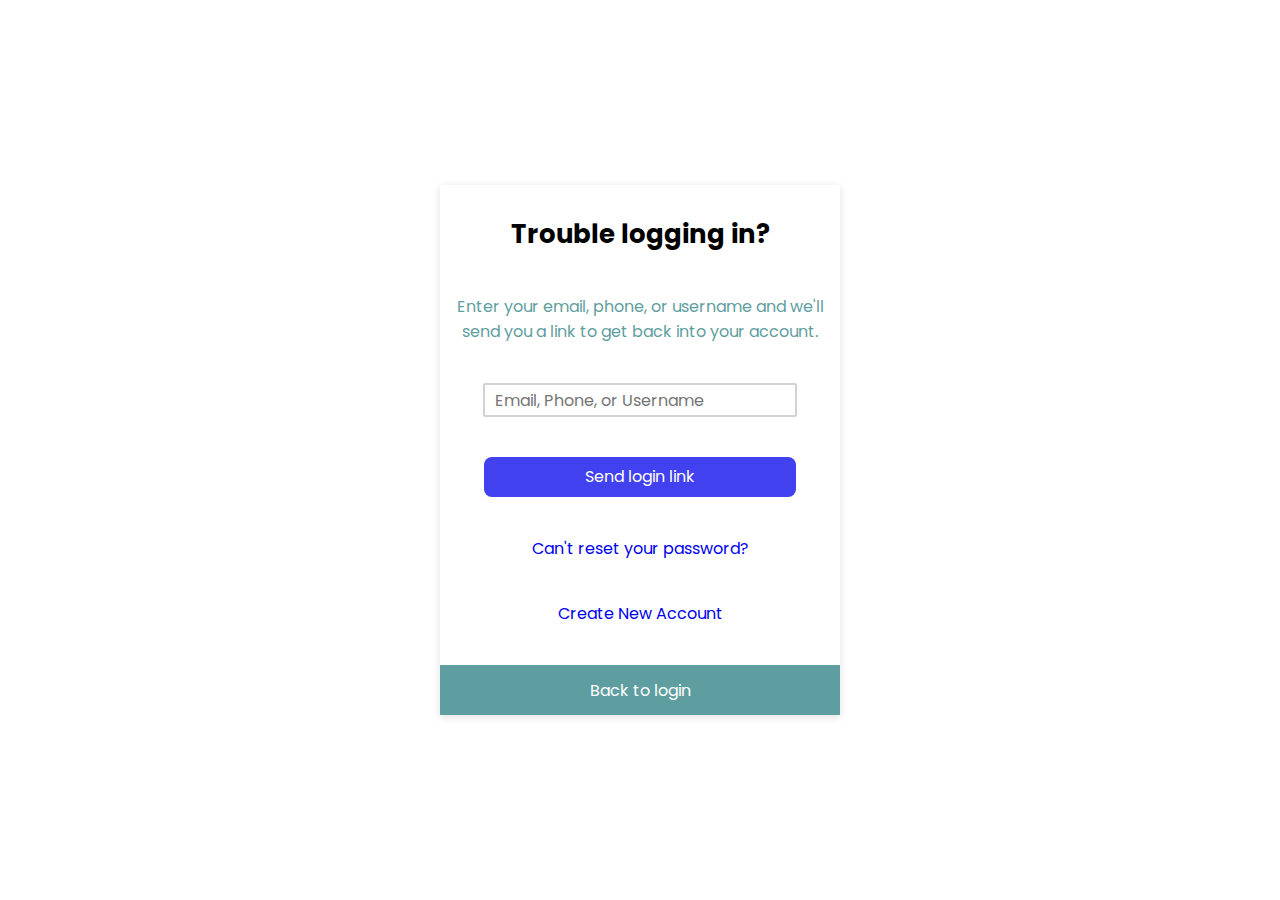
==== pages/forgotPassword.html @ a38f3e36 "added everything initaly" ====
<!DOCTYPE html>
<html lang="en">
    <head>
        <meta charset="UTF-8">
        <meta name="viewport" content="width=device-width, initial-scale=1.0">
        <link rel="stylesheet" href="../style/forgotPassword/forgotPassword.css">
        <title>Forgot Password</title>
    </head>
    <body>
        <div class="forgotPasswordContainer">
            <h1>Trouble logging in?</h1>
            <p>Enter your email, phone, or username and we'll send you a link to
                get back into your account.
            </p>
            <input type="text" class="forgotPasswordInput"
                placeholder="Email, Phone, or Username">
            <button class="sendLoginLinkButton">Send login link</button>
            <a href="#" class="cantResetLink">Can't reset your password?</a>
            <a href="./signUp.html" class="createNewAccountLink">Create New
                Account</a>
            <div class="loginLinkContainer">
                <a href="../index.html">Back to login</a>
            </div>
        </div>
    </body>
</html>
---- style/forgotPassword/forgotPassword.css ----
@import url("https://fonts.googleapis.com/css2?family=Poppins:ital,wght@0,400;0,500;0,600;0,700;1,400;1,500;1,600;1,700&display=swap");
* {
  margin: 0;
  padding: 0;
  list-style-type: none;
  text-decoration: none;
  font-size: 16px;
  font-family: "Poppins", sans-serif;
}

::-moz-selection {
  background-color: purple;
  color: white;
}

::selection {
  background-color: purple;
  color: white;
}

button {
  background: transparent;
  border: none;
  display: flex;
  align-items: center;
  justify-content: center;
  cursor: pointer;
  transition: 0.3s;
}

input {
  width: 300px;
  height: 30px;
  border: none;
  outline: none;
  background: transparent;
  border-radius: 2px;
  padding-left: 10px;
  border: solid 2px lightgray;
}

body {
  width: 100%;
  height: 100vh;
  display: flex;
  justify-content: center;
  align-items: center;
}
body .forgotPasswordContainer {
  width: 400px;
  height: 500px;
  display: flex;
  flex-direction: column;
  align-items: center;
  justify-content: space-between;
  padding-top: 30px;
  box-shadow: rgba(99, 99, 99, 0.2) 0px 2px 8px 0px;
}
body .forgotPasswordContainer h1 {
  text-align: center;
  font-size: 26px;
}
body .forgotPasswordContainer p {
  color: cadetblue;
  width: 400px;
  text-align: center;
}
body .forgotPasswordContainer .sendLoginLinkButton {
  width: 312px;
  height: 40px;
  background-color: rgb(65, 65, 239);
  color: white;
  border-radius: 8px;
}
body .forgotPasswordContainer .cantResetLink {
  text-align: center;
}
body .forgotPasswordContainer .loginLinkContainer {
  width: 100%;
  height: 50px;
  display: flex;
  align-items: center;
  justify-content: center;
  background-color: cadetblue;
}
body .forgotPasswordContainer .loginLinkContainer a {
  color: white;
}/*# sourceMappingURL=forgotPassword.css.map */
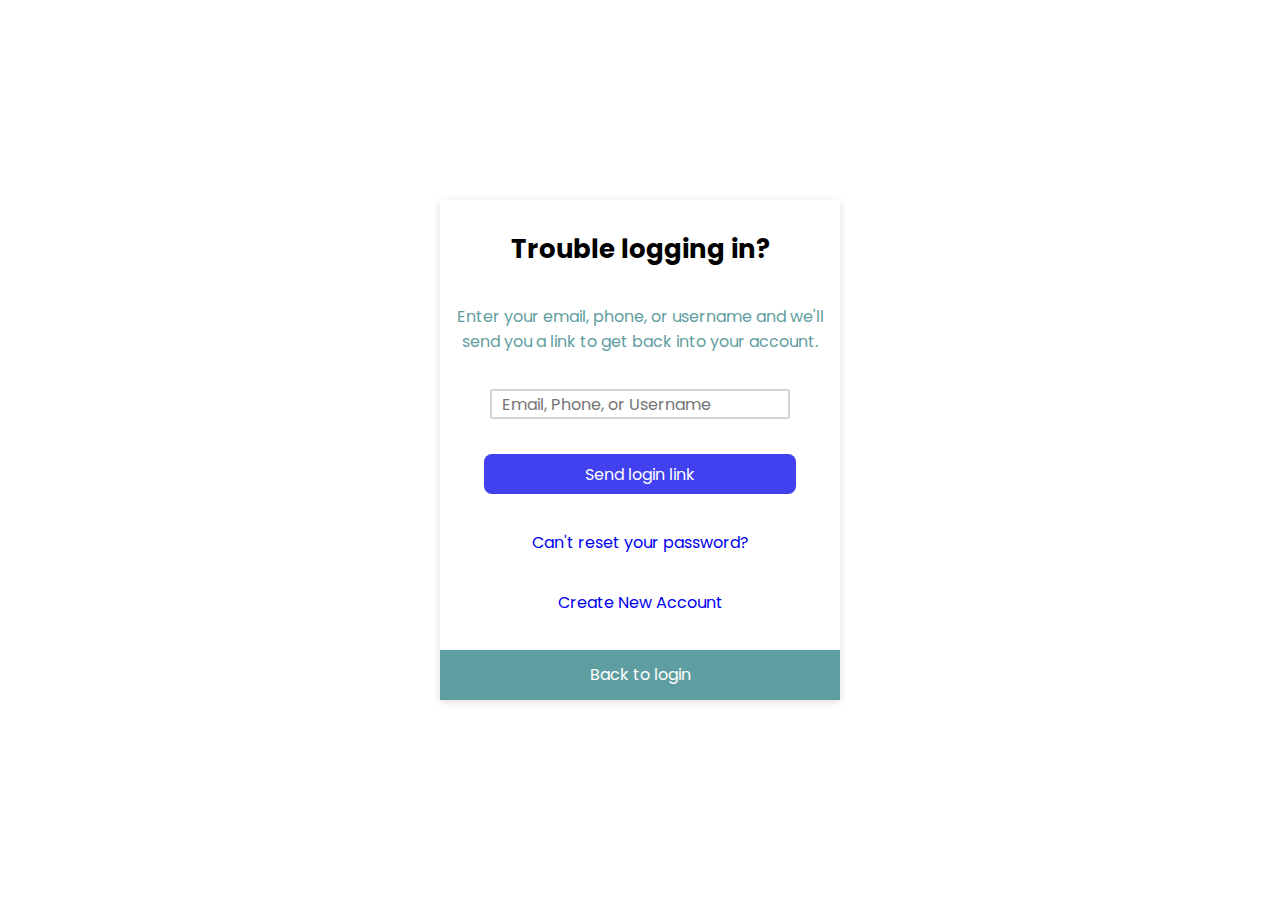
==== commit d068a206: "almost it can set picture for pp" ====
--- a/pages/forgotPassword.html
+++ b/pages/forgotPassword.html
@@ -22,5 +22,6 @@
                 <a href="../index.html">Back to login</a>
             </div>
         </div>
+        <script type="module" src></script>
     </body>
 </html>--- a/style/forgotPassword/forgotPassword.css
+++ b/style/forgotPassword/forgotPassword.css
@@ -6,6 +6,7 @@
   text-decoration: none;
   font-size: 16px;
   font-family: "Poppins", sans-serif;
+  box-sizing: border-box;
 }
 
 ::-moz-selection {
